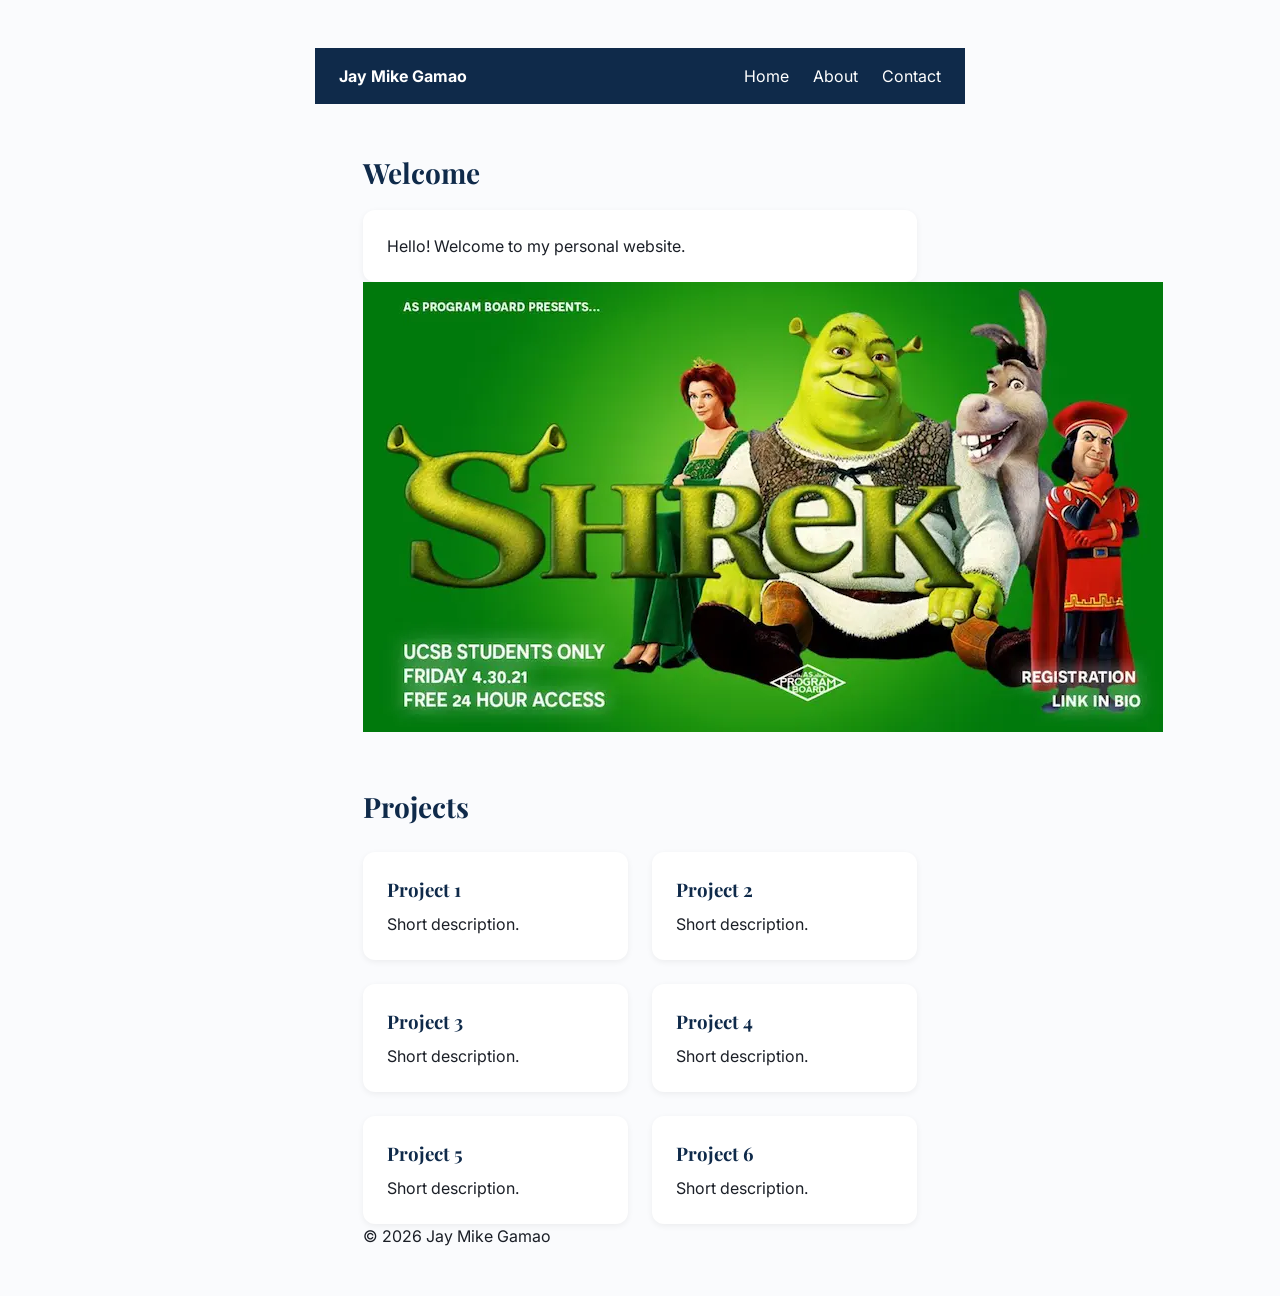
==== index.html @ ab27b141 "Initial commit" ====
<!DOCTYPE html>
<html lang="en">

<head>
    <meta charset="UTF-8">
    <title>Home | Jay Mike Gamao</title>

    <link rel="preconnect" href="https://fonts.googleapis.com">
    <link
        href="https://fonts.googleapis.com/css2?family=Inter:wght@400;600&family=Playfair+Display:wght@700&display=swap"
        rel="stylesheet">

    <link rel="stylesheet" href="css/styles.css">
</head>

<body>

    <header class="site-header">

        <a href="index.html" class="logo">Jay Mike Gamao</a>

        <nav>
            <ul class="nav-links">
                <li><a href="index.html">Home</a></li>
                <li><a href="about.html">About</a></li>
                <li><a href="contact.html">Contact</a></li>
            </ul>
        </nav>

    </header>

    <main>

        <article>
            <h2>Welcome</h2>

            <div class="card">
                <p>Hello! Welcome to my personal website.</p>
            </div>
        </article>

        <picture>
            <source
                type="image/webp"
                srcset="
                    assets/shrek-400px.webp 400w,
                    assets/shrek-800px.webp 800w,
                    assets/shrek-1600px.webp 1600w
                "
                sizes="(max-width: 600px) 90vw, 800px">

            <img
                src="assets/shrek.jpg"
                alt="shrek image"
                width="800"
                height="450"
                loading="lazy">
        </picture>
        <section class="projects">

            <h2>Projects</h2>

            <div class="grid">

                <article class="card">
                    <h3>Project 1</h3>
                    <p>Short description.</p>
                </article>

                <article class="card">
                    <h3>Project 2</h3>
                    <p>Short description.</p>
                </article>

                <article class="card">
                    <h3>Project 3</h3>
                    <p>Short description.</p>
                </article>

                <article class="card">
                    <h3>Project 4</h3>
                    <p>Short description.</p>
                </article>

                <article class="card">
                    <h3>Project 5</h3>
                    <p>Short description.</p>
                </article>

                <article class="card">
                    <h3>Project 6</h3>
                    <p>Short description.</p>
                </article>

            </div>

        </section>
    </main>

    <footer>
        <p>&copy; 2026 Jay Mike Gamao</p>
    </footer>

</body>
</html>
---- css/styles.css ----
:root {
    --clr-navy: #0F2A4A;
    --clr-accent: #E85D04;
    --clr-text: #1B1F27;
    --clr-muted: #5B6472;
    --clr-bg: #FAFBFD;

    --font-body: "Inter", system-ui, sans-serif;
    --font-heading: "Playfair Display", Georgia, serif;

    --space-xs: 0.5rem;
    --space-sm: 1rem;
    --space-md: 1.5rem;
    --space-lg: 3rem;
}

* {
    box-sizing: border-box;
    margin: 0;
    padding: 0;
}

body {
    font-family: var(--font-body);
    color: var(--clr-text);
    background: var(--clr-bg);
    line-height: 1.5;
    padding: var(--space-lg);
    max-width: 65ch;
    margin: 0 auto;
}

h1,
h2,
h3 {
    font-family: var(--font-heading);
    color: var(--clr-navy);
}

h1 {
    font-size: clamp(2rem, 5vw, 3.5rem);
    margin-bottom: var(--space-md);
}

h2 {
    font-size: 1.75rem;
    margin: var(--space-lg) 0 var(--space-sm);
}

a {
    color: var(--clr-accent);
}

.card {
    box-sizing: content-box;
}

.site-header {
    display: flex;
    align-items: center;
    justify-content: space-between;
    padding: var(--space-sm) var(--space-md);
    background: var(--clr-navy);
    color: white;
    max-width: none;
    margin: 0 -3rem var(--space-lg);
}

.site-header .logo {
    color: white;
    font-weight: 700;
    text-decoration: none;
}

.nav-links {
    list-style: none;
    display: flex;
    gap: var(--space-md);
}

.nav-links a {
    color: white;
    text-decoration: none;
}

.nav-links a:hover {
    color: var(--clr-accent);
}

.grid {
    display: grid;
    grid-template-columns: repeat(auto-fit, minmax(220px, 1fr));
    gap: var(--space-md);
    margin-top: var(--space-md);
}

.card {
    padding: var(--space-md);
    border-radius: 12px;
    background: white;
    box-shadow: 0 2px 6px rgba(0, 0, 0, 0.06);
}

.card h3 {
    color: var(--clr-navy);
    margin-bottom: var(--space-xs);
}
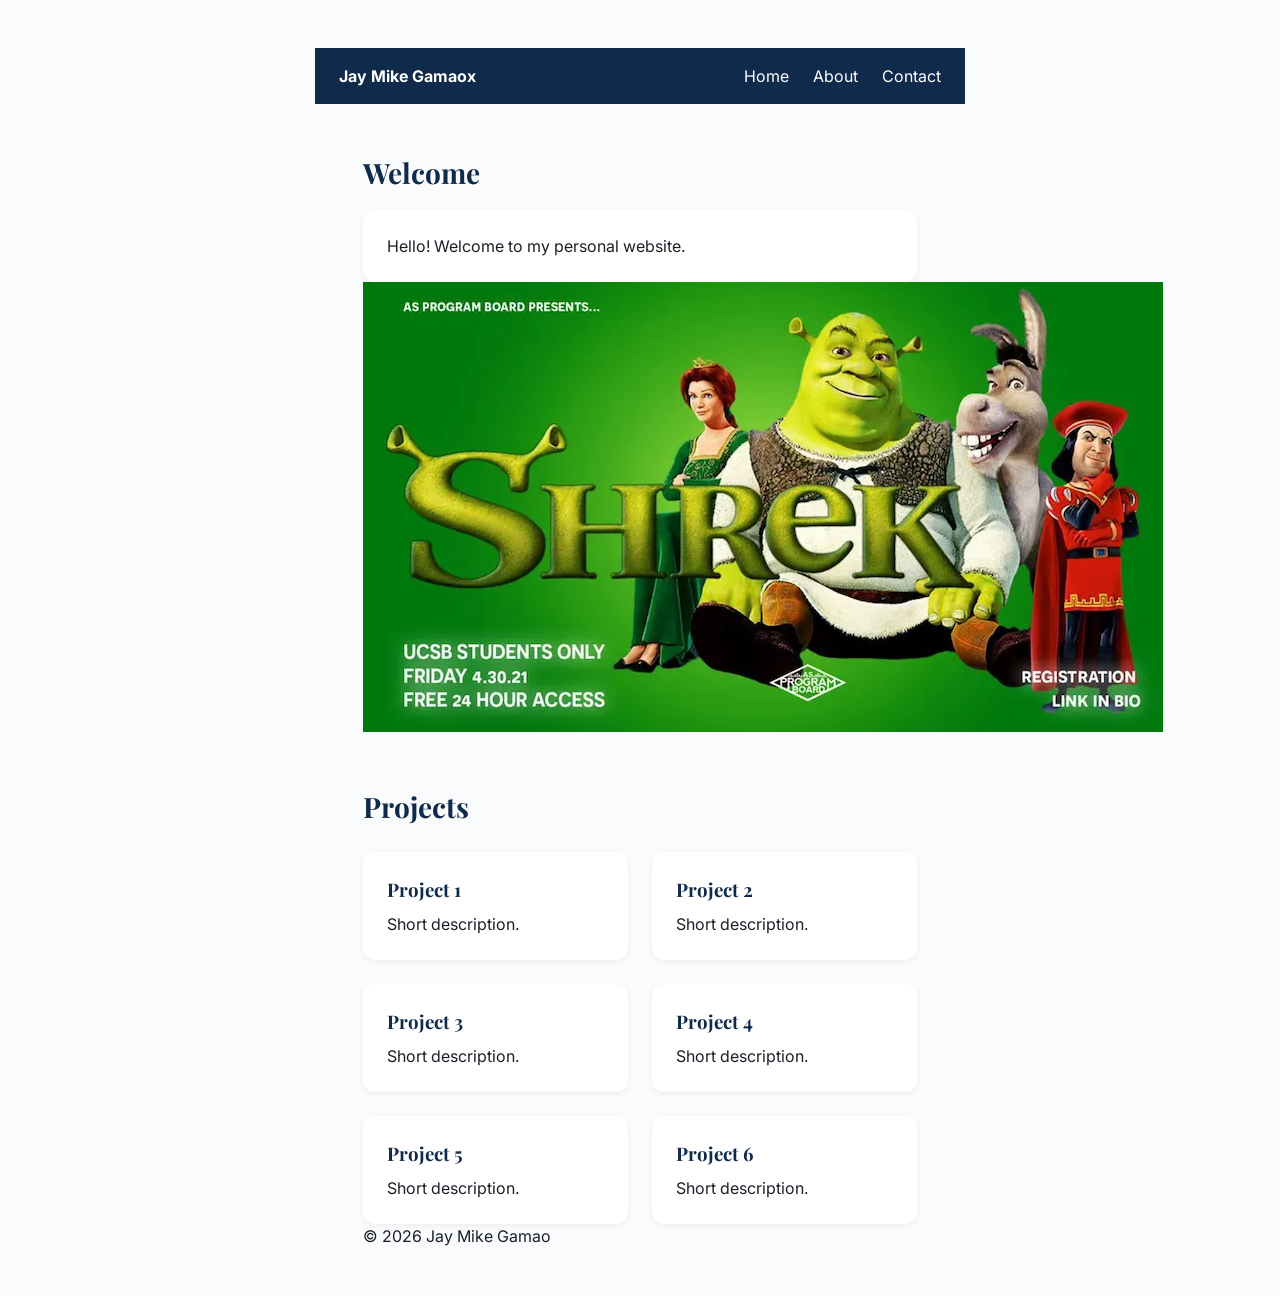
==== commit afc3f1de: "Nag-update ako ng code4" ====
--- a/index.html
+++ b/index.html
@@ -17,7 +17,7 @@
 
     <header class="site-header">
 
-        <a href="index.html" class="logo">Jay Mike Gamao</a>
+        <a href="index.html" class="logo">Jay Mike Gamaox</a>
 
         <nav>
             <ul class="nav-links">
